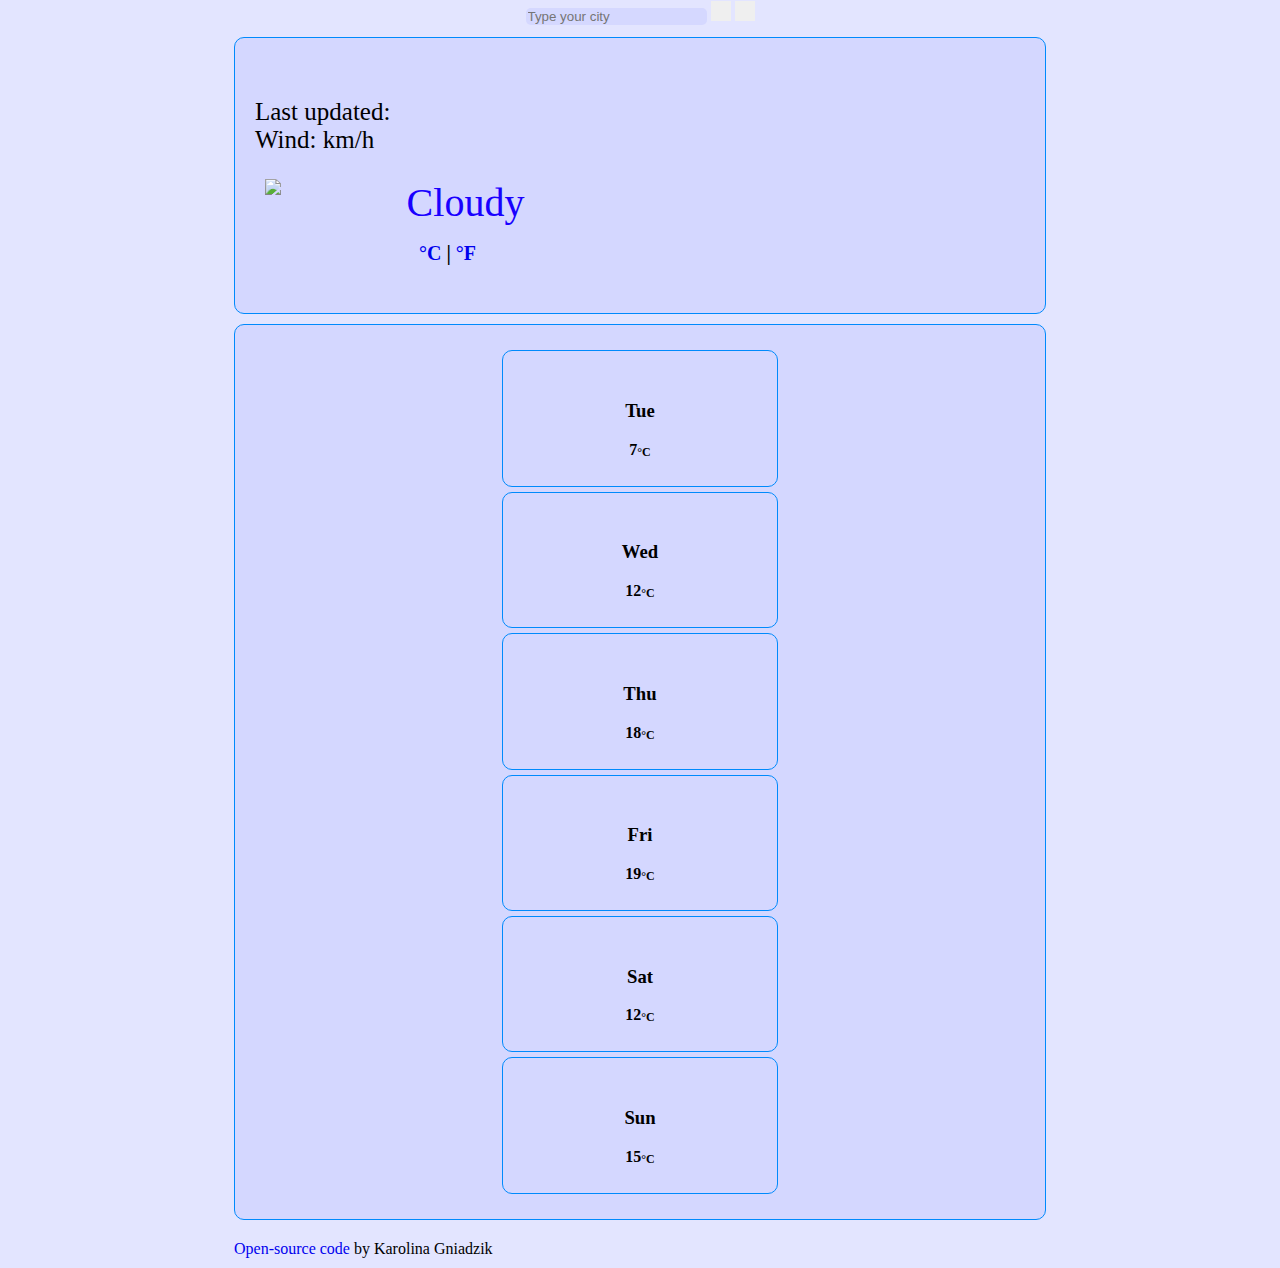
==== index.html @ d26c3fe3 "added defalut city display" ====
<!DOCTYPE html>
<html lang="en">
  <head>
    <meta charset="UTF-8" />
    <meta http-equiv="X-UA-Compatible" content="IE=edge" />
    <meta name="viewport" content="width=device-width, initial-scale=1.0" />
    <script src="https://unpkg.com/axios/dist/axios.min.js"></script>
    <title>Weather forecast</title>

    <link
      href="https://cdn.jsdelivr.net/npm/bootstrap@5.1.3/dist/css/bootstrap.min.css"
      rel="stylesheet"
      integrity="sha384-1BmE4kWBq78iYhFldvKuhfTAU6auU8tT94WrHftjDbrCEXSU1oBoqyl2QvZ6jIW3"
      crossorigin="anonymous"
    />

    <script
      src="https://kit.fontawesome.com/923d56e56c.js"
      crossorigin="anonymous"
    ></script>
    <link rel="stylesheet" href="src/style.css" />
  </head>
  <body>
    <div class="container">
      <form class="searchBar">
        <input
          type="text"
          class="typeyour"
          id="search-bar"
          placeholder="Type your city"
        />
        <button type="button" class="btn btn-outline-secondary" id="location">
          <i class="fa-solid fa-location-crosshairs"></i>
        </button>
        <button
          type="submit"
          class="btn btn-outline-secondary"
          id="search-button"
        >
          <i class="fa-solid fa-magnifying-glass"></i>
        </button>
      </form>
      <div class="row weatherToday">
        <h1></h1>
        <div class="column">
          <ul>
            <li>Last updated: <span id="date"></span></li>
            <li>Wind: <span id="wind"></span> km/h</li>
            <li id="description"></li>
          </ul>
        </div>
        <div class="column todayRightColumn">
          <img src="" alt="Cloudy" id="icon" />
          <h2>
            <span id="degrees"></span>
            <span class="degrees">
              <a href="#" id="celsius-link">°C</a>|<a
                href="#"
                id="fahrenheit-link"
                >°F</a
              >
            </span>
          </h2>
        </div>
      </div>
      <div class="row weather">
        <div class="column">
          <i class="fa-solid fa-cloud-rain"></i>
          <h3>Tue</h3>
          <p>7<span class="degrees">°C</span></p>
        </div>
        <div class="column">
          <i class="fa-solid fa-cloud-sun"></i>
          <h3>Wed</h3>
          <p>12<span class="degrees">°C</span></p>
        </div>
        <div class="column">
          <i class="fa-solid fa-sun"></i>
          <h3>Thu</h3>
          <p>18<span class="degrees">°C</span></p>
        </div>
        <div class="column">
          <i class="fa-solid fa-sun"></i>
          <h3>Fri</h3>
          <p>19<span class="degrees">°C</span></p>
        </div>
        <div class="column">
          <i class="fa-solid fa-cloud"></i>
          <h3>Sat</h3>
          <p>12<span class="degrees">°C</span></p>
        </div>
        <div class="column">
          <i class="fa-solid fa-cloud-sun"></i>
          <h3>Sun</h3>
          <p>15<span class="degrees">°C</span></p>
        </div>
      </div>
      <footer class="">
        <a href="https://github.com/vmisun/project-weatherapp" target="_blank"
          >Open-source code</a
        >
        by Karolina Gniadzik
      </footer>
    </div>
    <script src="src/script.js"></script>
  </body>
</html>
---- src/style.css ----
body {
  height: 100%;
  width: 65%;
  display: block;
  margin: 0 auto;
  background-color: #c6caff7e;
}

h1 {
  font-size: 60px;
  margin-bottom: 15px;
  text-align: center;
}

h2 {
  text-align: center;
  margin: 0 auto;
  font-size: 45px;
}

input {
  border-radius: 5px;
  background-color: #c6caff7e;
}

i {
  display: block;
  margin: 0 auto;
  color: rgb(25, 0, 255);
  font-size: 150%;
  padding: 10px;
  text-align: center;
  width: 100%;
}

img {
  display: block;
  margin: 0 auto;
  color: rgb(25, 0, 255);
  padding: 10px;
  text-align: center;
  width: 100%;
  padding-right: 0;
}

footer {
  padding: 10px;
}

a {
  text-decoration: none;
}

a:hover {
  text-decoration: underline;
}

.searchBar i {
  font-size: 18px;
  color: rgb(117, 117, 117);
}

.column ul {
  list-style: none;
  font-size: 20px;
  padding: 0;
  margin: 5px auto;
  font-size: 25px;
}

#description:first-letter {
  text-transform: capitalize;
}

.todayRightColumn {
  position: relative;
  top: 10px;
  font-size: 40px;
  padding: 0 0 15px 0;
}

.weatherToday .column {
  width: 50%;
}

#celsius-link {
  padding: 0 5px;
  margin: 0;
}

.weatherToday #celsius-link:hover {
  cursor: pointer;
  background-color: #b3bafdd5;
  border-radius: 5px;
}

#fahrenheit-link {
  padding: 0 5px;
}

.weatherToday #fahrenheit-link:hover {
  cursor: pointer;
  background-color: #b3bafdd5;
  border-radius: 5px;
}

.weather .column {
  display: block;
  width: 33%;
  text-align: center;
  border: 1px solid #008afc;
  border-radius: 10px;
  margin: 5px auto;
  padding: 10px;
}

.weather .column:hover {
  border: 1px solid #d4d7ff;
  border-radius: 10px;
  background-color: #008bfc48;
}

.row:after {
  content: "";
  display: table;
  clear: both;
}

.btn {
  border: none;
  padding: 0;
  display: inline-block;
  margin-bottom: 5px;
}

.searchBar {
  padding: 1px;
  text-align: center;
  margin: 10 auto 0;
}

.typeyour {
  border: none;
}

.row {
  border: 1px solid #008afc;
  border-radius: 10px;
  padding: 20px;
  margin: 10px;
  background-color: #d4d7ff;
}

.degrees {
  font-size: 20px;
  display: inline-block;
  vertical-align: top;
  margin-top: 6px;
}

.normal {
  font-weight: normal;
}

.weather .degrees {
  font-size: 12px;
  display: inline-block;
  vertical-align: top;
  margin-top: 4px;
}

.weather p {
  font-weight: bold;
}
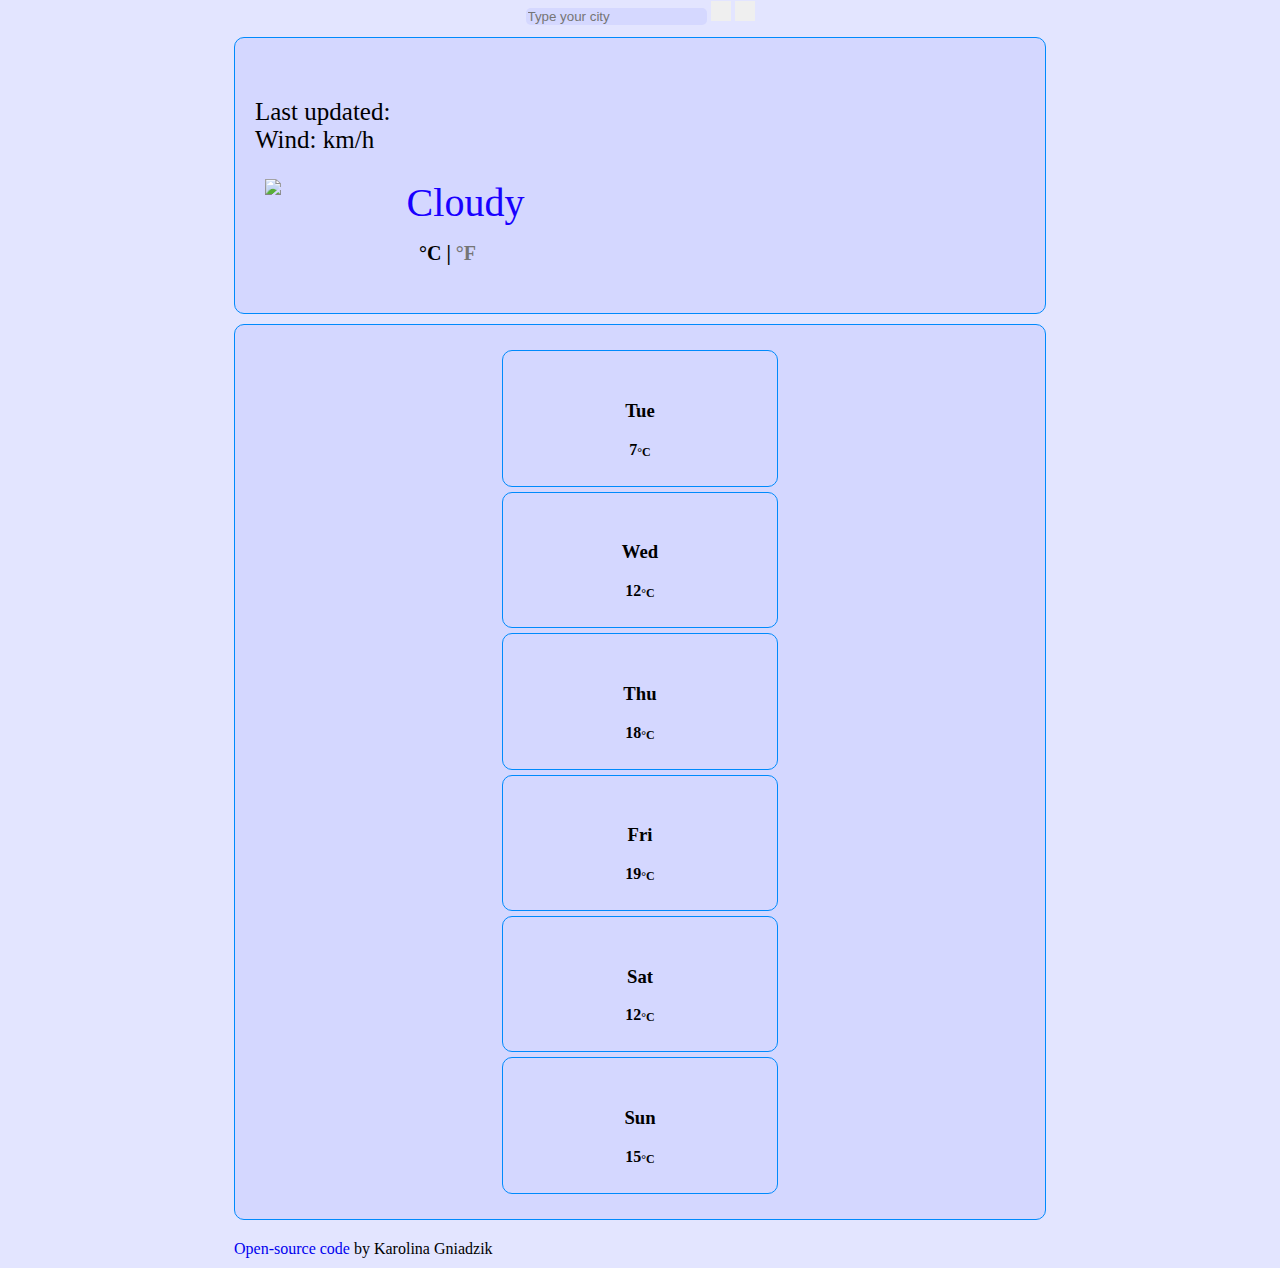
==== commit 410f1ae2: "added styling to celsius and fahrenheit" ====
--- a/index.html
+++ b/index.html
@@ -54,7 +54,7 @@
           <h2>
             <span id="degrees"></span>
             <span class="degrees">
-              <a href="#" id="celsius-link">°C</a>|<a
+              <a href="#" class="active" id="celsius-link">°C</a>|<a
                 href="#"
                 id="fahrenheit-link"
                 >°F</a
--- a/src/style.css
+++ b/src/style.css
@@ -88,10 +88,23 @@
   margin: 0;
 }
 
+.weatherToday .active {
+  cursor: default;
+  color: #000;
+  text-decoration: none;
+}
+
+.todayRightColumn a {
+  cursor: default;
+  color: rgb(117, 117, 117);
+  text-decoration: none;
+}
+
 .weatherToday #celsius-link:hover {
-  cursor: pointer;
+  cursor: default;
   background-color: #b3bafdd5;
   border-radius: 5px;
+  text-decoration: none;
 }
 
 #fahrenheit-link {
@@ -99,9 +112,10 @@
 }
 
 .weatherToday #fahrenheit-link:hover {
-  cursor: pointer;
+  cursor: default;
   background-color: #b3bafdd5;
   border-radius: 5px;
+  text-decoration: none;
 }
 
 .weather .column {
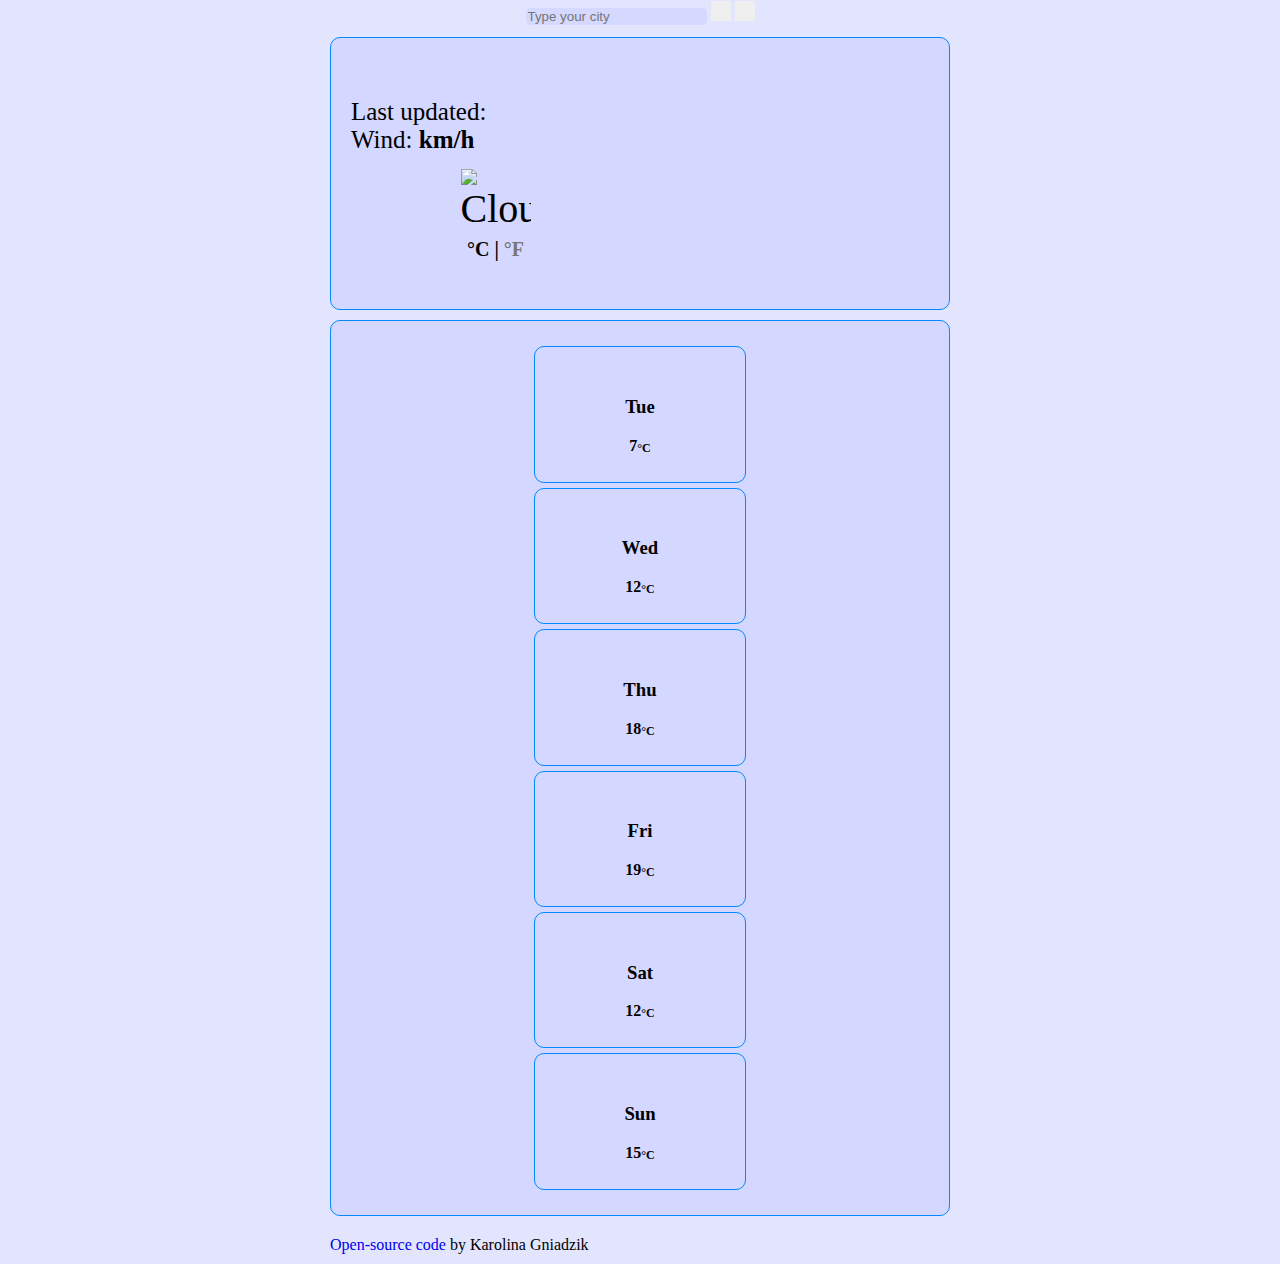
==== commit 860e07e6: "added bold to weatherToday elements" ====
--- a/index.html
+++ b/index.html
@@ -44,8 +44,10 @@
         <h1></h1>
         <div class="column">
           <ul>
-            <li>Last updated: <span id="date"></span></li>
-            <li>Wind: <span id="wind"></span> km/h</li>
+            <li>Last updated: <strong id="date"></strong></li>
+            <li>
+              Wind: <strong><span id="wind"></span> km/h</strong>
+            </li>
             <li id="description"></li>
           </ul>
         </div>
--- a/src/style.css
+++ b/src/style.css
@@ -1,6 +1,6 @@
 body {
   height: 100%;
-  width: 65%;
+  width: 50%;
   display: block;
   margin: 0 auto;
   background-color: #c6caff7e;
@@ -36,10 +36,8 @@
 img {
   display: block;
   margin: 0 auto;
-  color: rgb(25, 0, 255);
-  padding: 10px;
   text-align: center;
-  width: 100%;
+  width: 70px;
   padding-right: 0;
 }
 
@@ -66,6 +64,10 @@
   padding: 0;
   margin: 5px auto;
   font-size: 25px;
+}
+
+#description {
+  font-weight: bold;
 }
 
 #description:first-letter {
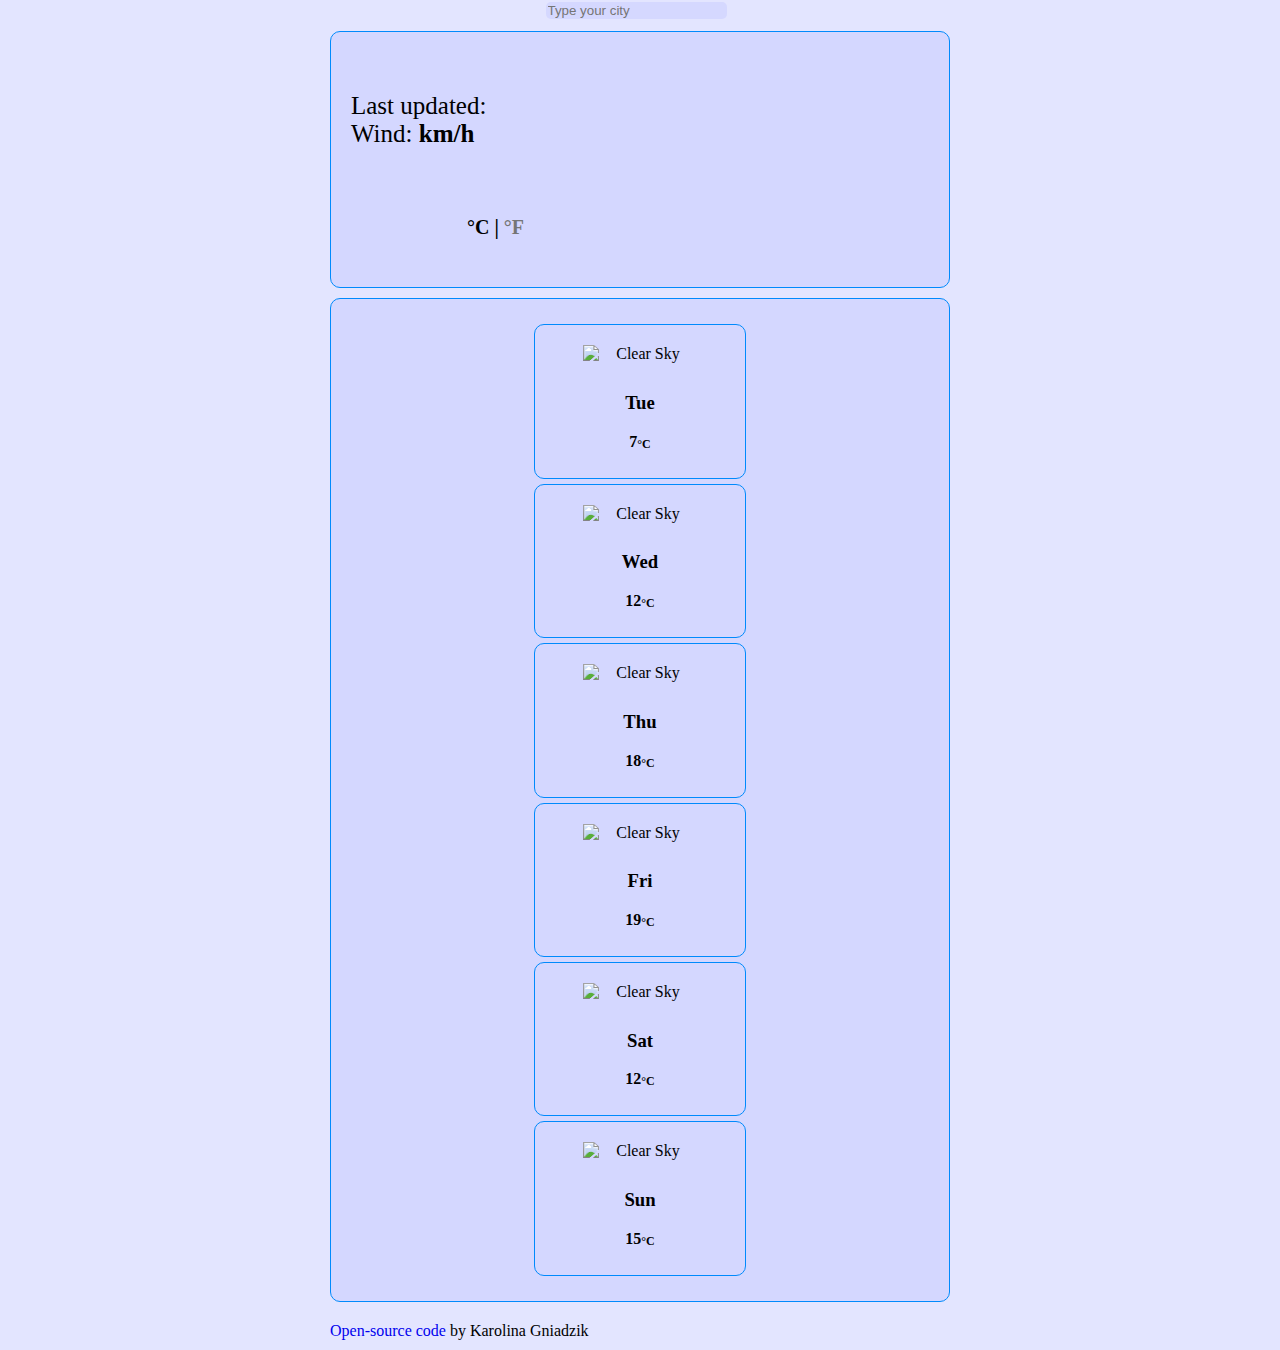
==== commit 03f682f9: "changed forecast' icons to img" ====
--- a/index.html
+++ b/index.html
@@ -52,7 +52,7 @@
           </ul>
         </div>
         <div class="column todayRightColumn">
-          <img src="" alt="Cloudy" id="icon" />
+          <img src="" alt="" id="icon" />
           <h2>
             <span id="degrees"></span>
             <span class="degrees">
@@ -65,39 +65,65 @@
           </h2>
         </div>
       </div>
-      <div class="row weather">
-        <div class="column">
-          <i class="fa-solid fa-cloud-rain"></i>
-          <h3>Tue</h3>
-          <p>7<span class="degrees">°C</span></p>
-        </div>
-        <div class="column">
-          <i class="fa-solid fa-cloud-sun"></i>
-          <h3>Wed</h3>
-          <p>12<span class="degrees">°C</span></p>
-        </div>
-        <div class="column">
-          <i class="fa-solid fa-sun"></i>
-          <h3>Thu</h3>
-          <p>18<span class="degrees">°C</span></p>
-        </div>
-        <div class="column">
-          <i class="fa-solid fa-sun"></i>
-          <h3>Fri</h3>
-          <p>19<span class="degrees">°C</span></p>
-        </div>
-        <div class="column">
-          <i class="fa-solid fa-cloud"></i>
-          <h3>Sat</h3>
-          <p>12<span class="degrees">°C</span></p>
-        </div>
-        <div class="column">
-          <i class="fa-solid fa-cloud-sun"></i>
-          <h3>Sun</h3>
-          <p>15<span class="degrees">°C</span></p>
+      <div class="weather-forecast">
+        <div class="row weather">
+          <div class="column">
+            <img
+              src="http://openweathermap.org/img/wn/01n@2x.png"
+              alt="Clear Sky"
+              class="icon"
+            />
+            <h3>Tue</h3>
+            <p>7<span class="degrees">°C</span></p>
+          </div>
+          <div class="column">
+            <img
+              src="http://openweathermap.org/img/wn/01n@2x.png"
+              alt="Clear Sky"
+              class="icon"
+            />
+            <h3>Wed</h3>
+            <p>12<span class="degrees">°C</span></p>
+          </div>
+          <div class="column">
+            <img
+              src="http://openweathermap.org/img/wn/01n@2x.png"
+              alt="Clear Sky"
+              class="icon"
+            />
+            <h3>Thu</h3>
+            <p>18<span class="degrees">°C</span></p>
+          </div>
+          <div class="column">
+            <img
+              src="http://openweathermap.org/img/wn/01n@2x.png"
+              alt="Clear Sky"
+              class="icon"
+            />
+            <h3>Fri</h3>
+            <p>19<span class="degrees">°C</span></p>
+          </div>
+          <div class="column">
+            <img
+              src="http://openweathermap.org/img/wn/01n@2x.png"
+              alt="Clear Sky"
+              class="icon"
+            />
+            <h3>Sat</h3>
+            <p>12<span class="degrees">°C</span></p>
+          </div>
+          <div class="column">
+            <img
+              src="http://openweathermap.org/img/wn/01n@2x.png"
+              alt="Clear Sky"
+              class="icon"
+            />
+            <h3>Sun</h3>
+            <p>15<span class="degrees">°C</span></p>
+          </div>
         </div>
       </div>
-      <footer class="">
+      <footer>
         <a href="https://github.com/vmisun/project-weatherapp" target="_blank"
           >Open-source code</a
         >
--- a/src/style.css
+++ b/src/style.css
@@ -23,21 +23,18 @@
   background-color: #c6caff7e;
 }
 
-i {
+.weather-forecast img {
   display: block;
   margin: 0 auto;
-  color: rgb(25, 0, 255);
-  font-size: 150%;
   padding: 10px;
-  text-align: center;
-  width: 100%;
+  width: 60%;
 }
 
-img {
+.icon {
   display: block;
   margin: 0 auto;
   text-align: center;
-  width: 70px;
+  width: 60px;
   padding-right: 0;
 }
 
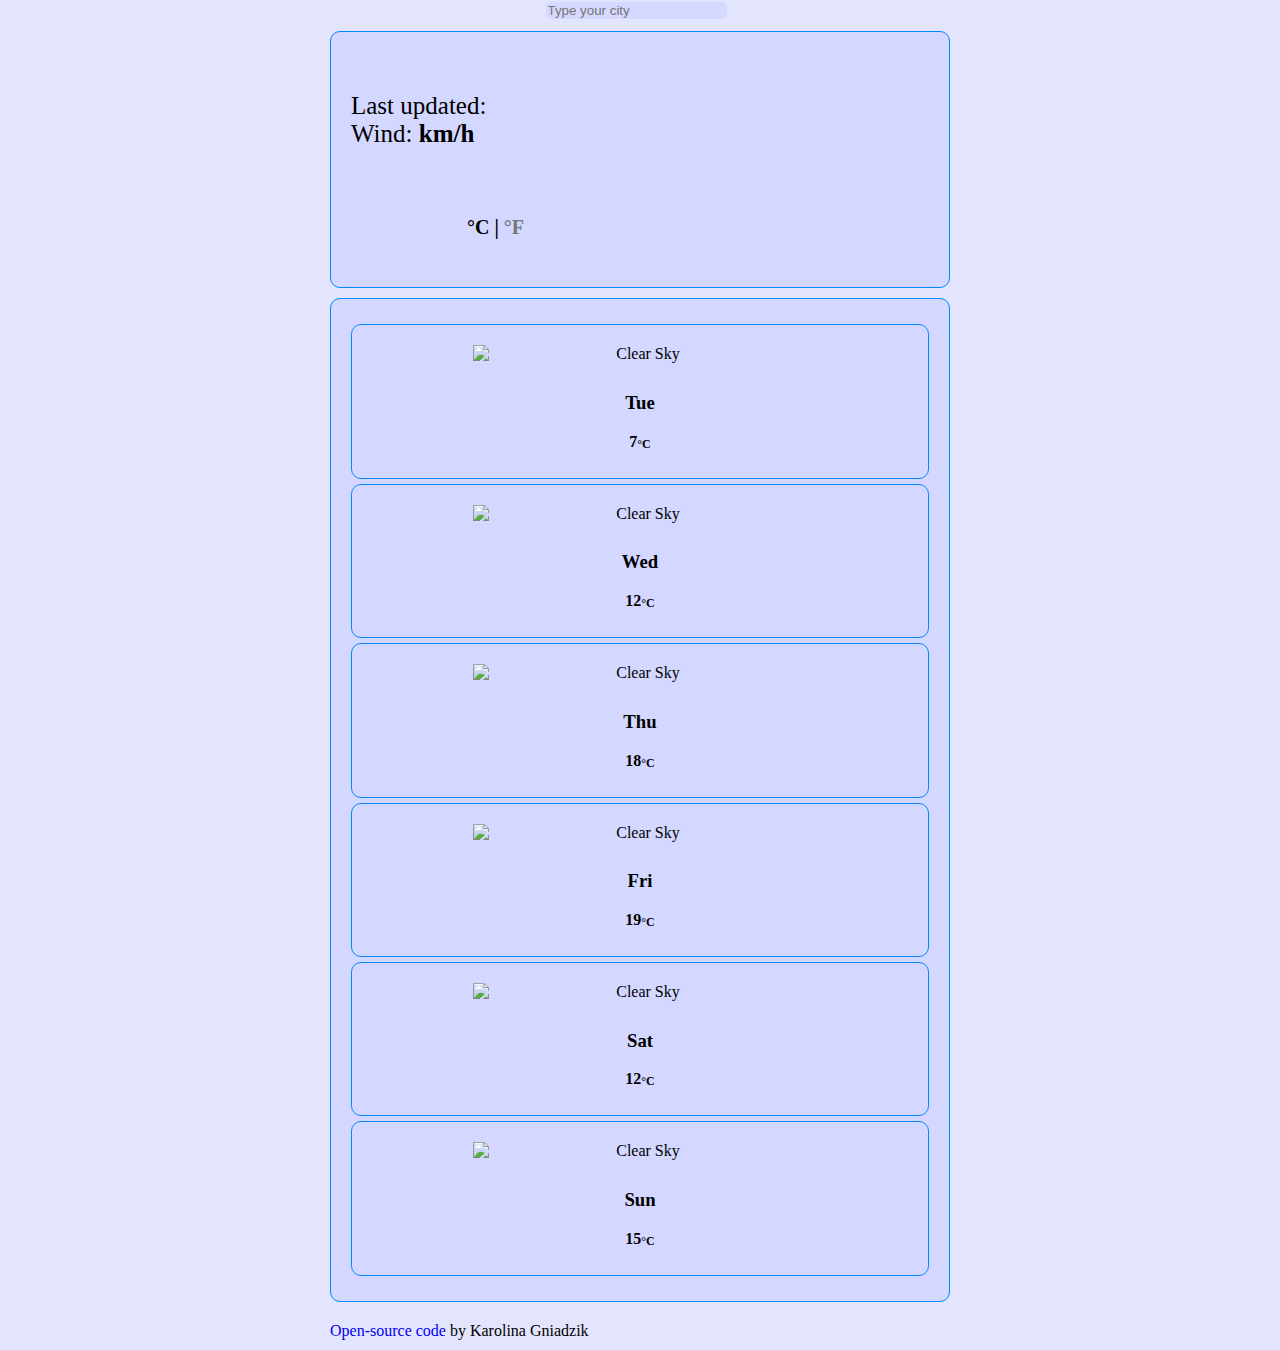
==== commit 851a1367: "fixed column size" ====
--- a/index.html
+++ b/index.html
@@ -67,7 +67,7 @@
       </div>
       <div class="weather-forecast">
         <div class="row weather">
-          <div class="column">
+          <div class="col-4 column">
             <img
               src="http://openweathermap.org/img/wn/01n@2x.png"
               alt="Clear Sky"
@@ -76,7 +76,7 @@
             <h3>Tue</h3>
             <p>7<span class="degrees">°C</span></p>
           </div>
-          <div class="column">
+          <div class="col-4 column">
             <img
               src="http://openweathermap.org/img/wn/01n@2x.png"
               alt="Clear Sky"
@@ -85,7 +85,7 @@
             <h3>Wed</h3>
             <p>12<span class="degrees">°C</span></p>
           </div>
-          <div class="column">
+          <div class="col-4 column">
             <img
               src="http://openweathermap.org/img/wn/01n@2x.png"
               alt="Clear Sky"
@@ -94,7 +94,7 @@
             <h3>Thu</h3>
             <p>18<span class="degrees">°C</span></p>
           </div>
-          <div class="column">
+          <div class="col-4 column">
             <img
               src="http://openweathermap.org/img/wn/01n@2x.png"
               alt="Clear Sky"
@@ -103,7 +103,7 @@
             <h3>Fri</h3>
             <p>19<span class="degrees">°C</span></p>
           </div>
-          <div class="column">
+          <div class="col-4 column">
             <img
               src="http://openweathermap.org/img/wn/01n@2x.png"
               alt="Clear Sky"
@@ -112,7 +112,7 @@
             <h3>Sat</h3>
             <p>12<span class="degrees">°C</span></p>
           </div>
-          <div class="column">
+          <div class="col-4 column">
             <img
               src="http://openweathermap.org/img/wn/01n@2x.png"
               alt="Clear Sky"
--- a/src/style.css
+++ b/src/style.css
@@ -119,7 +119,6 @@
 
 .weather .column {
   display: block;
-  width: 33%;
   text-align: center;
   border: 1px solid #008afc;
   border-radius: 10px;
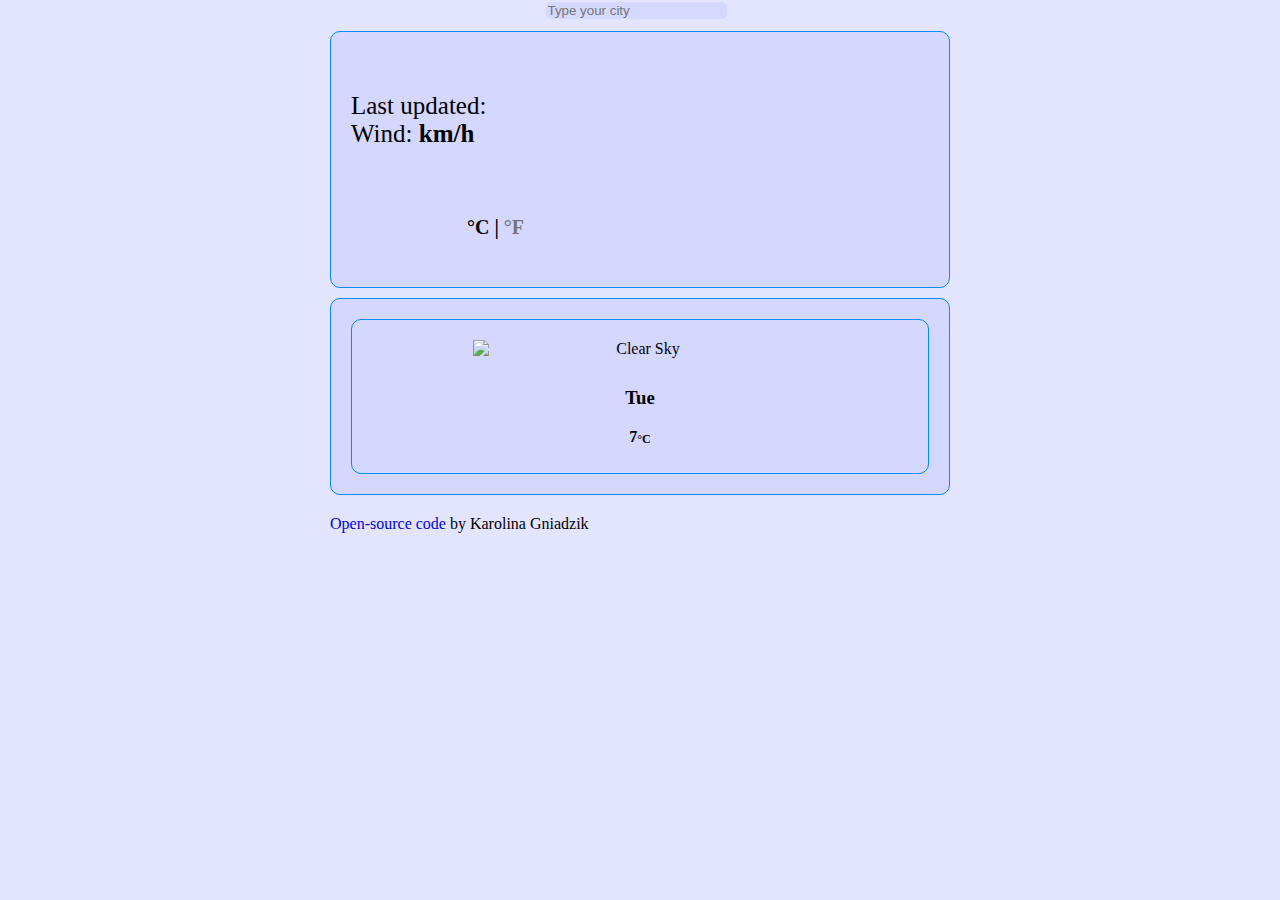
==== commit 0851dd8c: "changed forecast" ====
--- a/index.html
+++ b/index.html
@@ -76,51 +76,6 @@
             <h3>Tue</h3>
             <p>7<span class="degrees">°C</span></p>
           </div>
-          <div class="col-4 column">
-            <img
-              src="http://openweathermap.org/img/wn/01n@2x.png"
-              alt="Clear Sky"
-              class="icon"
-            />
-            <h3>Wed</h3>
-            <p>12<span class="degrees">°C</span></p>
-          </div>
-          <div class="col-4 column">
-            <img
-              src="http://openweathermap.org/img/wn/01n@2x.png"
-              alt="Clear Sky"
-              class="icon"
-            />
-            <h3>Thu</h3>
-            <p>18<span class="degrees">°C</span></p>
-          </div>
-          <div class="col-4 column">
-            <img
-              src="http://openweathermap.org/img/wn/01n@2x.png"
-              alt="Clear Sky"
-              class="icon"
-            />
-            <h3>Fri</h3>
-            <p>19<span class="degrees">°C</span></p>
-          </div>
-          <div class="col-4 column">
-            <img
-              src="http://openweathermap.org/img/wn/01n@2x.png"
-              alt="Clear Sky"
-              class="icon"
-            />
-            <h3>Sat</h3>
-            <p>12<span class="degrees">°C</span></p>
-          </div>
-          <div class="col-4 column">
-            <img
-              src="http://openweathermap.org/img/wn/01n@2x.png"
-              alt="Clear Sky"
-              class="icon"
-            />
-            <h3>Sun</h3>
-            <p>15<span class="degrees">°C</span></p>
-          </div>
         </div>
       </div>
       <footer>
--- a/src/style.css
+++ b/src/style.css
@@ -122,7 +122,7 @@
   text-align: center;
   border: 1px solid #008afc;
   border-radius: 10px;
-  margin: 5px auto;
+  /*margin: 5px auto;*/
   padding: 10px;
 }
 
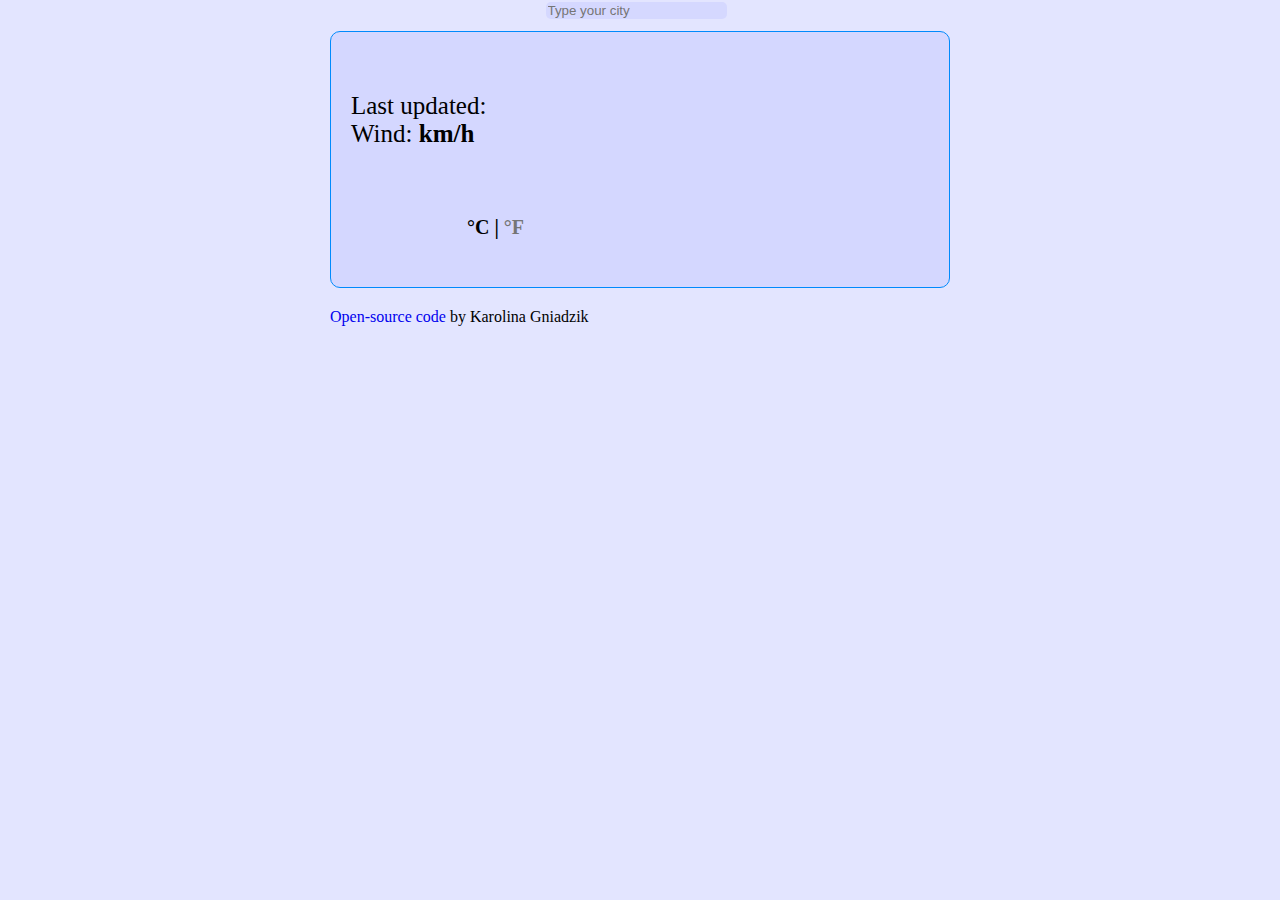
==== commit c983bf24: "moved html forecast to js" ====
--- a/index.html
+++ b/index.html
@@ -65,19 +65,7 @@
           </h2>
         </div>
       </div>
-      <div class="weather-forecast">
-        <div class="row weather">
-          <div class="col-4 column">
-            <img
-              src="http://openweathermap.org/img/wn/01n@2x.png"
-              alt="Clear Sky"
-              class="icon"
-            />
-            <h3>Tue</h3>
-            <p>7<span class="degrees">°C</span></p>
-          </div>
-        </div>
-      </div>
+      <div class="weather-forecast weather" id="forecast"></div>
       <footer>
         <a href="https://github.com/vmisun/project-weatherapp" target="_blank"
           >Open-source code</a
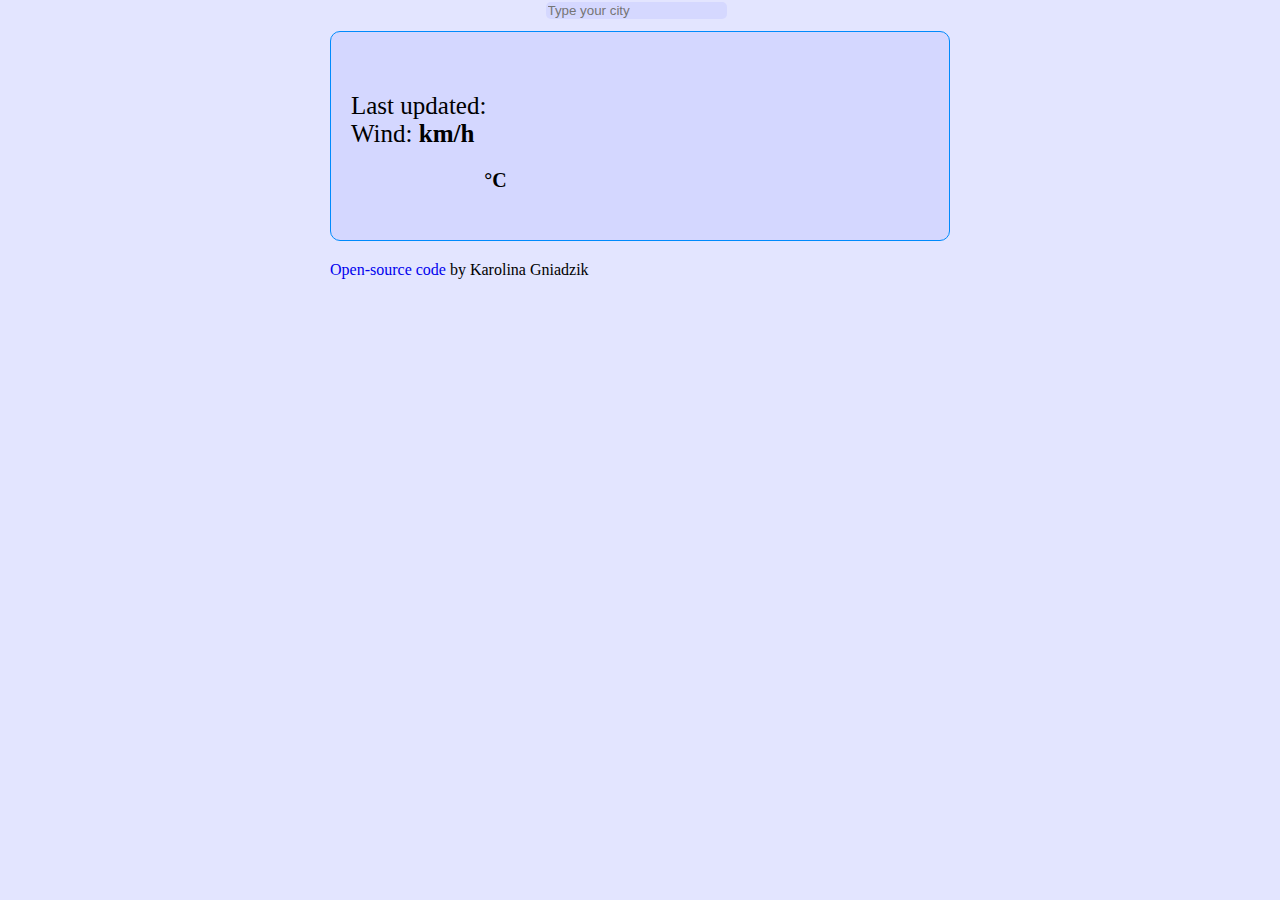
==== commit 49de9212: "deleted celsius to fahrenheit and back transformation" ====
--- a/index.html
+++ b/index.html
@@ -53,16 +53,7 @@
         </div>
         <div class="column todayRightColumn">
           <img src="" alt="" id="icon" />
-          <h2>
-            <span id="degrees"></span>
-            <span class="degrees">
-              <a href="#" class="active" id="celsius-link">°C</a>|<a
-                href="#"
-                id="fahrenheit-link"
-                >°F</a
-              >
-            </span>
-          </h2>
+          <h2><span id="degrees"></span><span class="degrees">°C</span></h2>
         </div>
       </div>
       <div class="weather-forecast weather" id="forecast"></div>
--- a/src/style.css
+++ b/src/style.css
@@ -27,14 +27,14 @@
   display: block;
   margin: 0 auto;
   padding: 10px;
-  width: 60%;
+  width: 100%;
 }
 
-.icon {
+#icon {
   display: block;
   margin: 0 auto;
   text-align: center;
-  width: 60px;
+  width: 90px;
   padding-right: 0;
 }
 
@@ -85,12 +85,6 @@
 #celsius-link {
   padding: 0 5px;
   margin: 0;
-}
-
-.weatherToday .active {
-  cursor: default;
-  color: #000;
-  text-decoration: none;
 }
 
 .todayRightColumn a {
